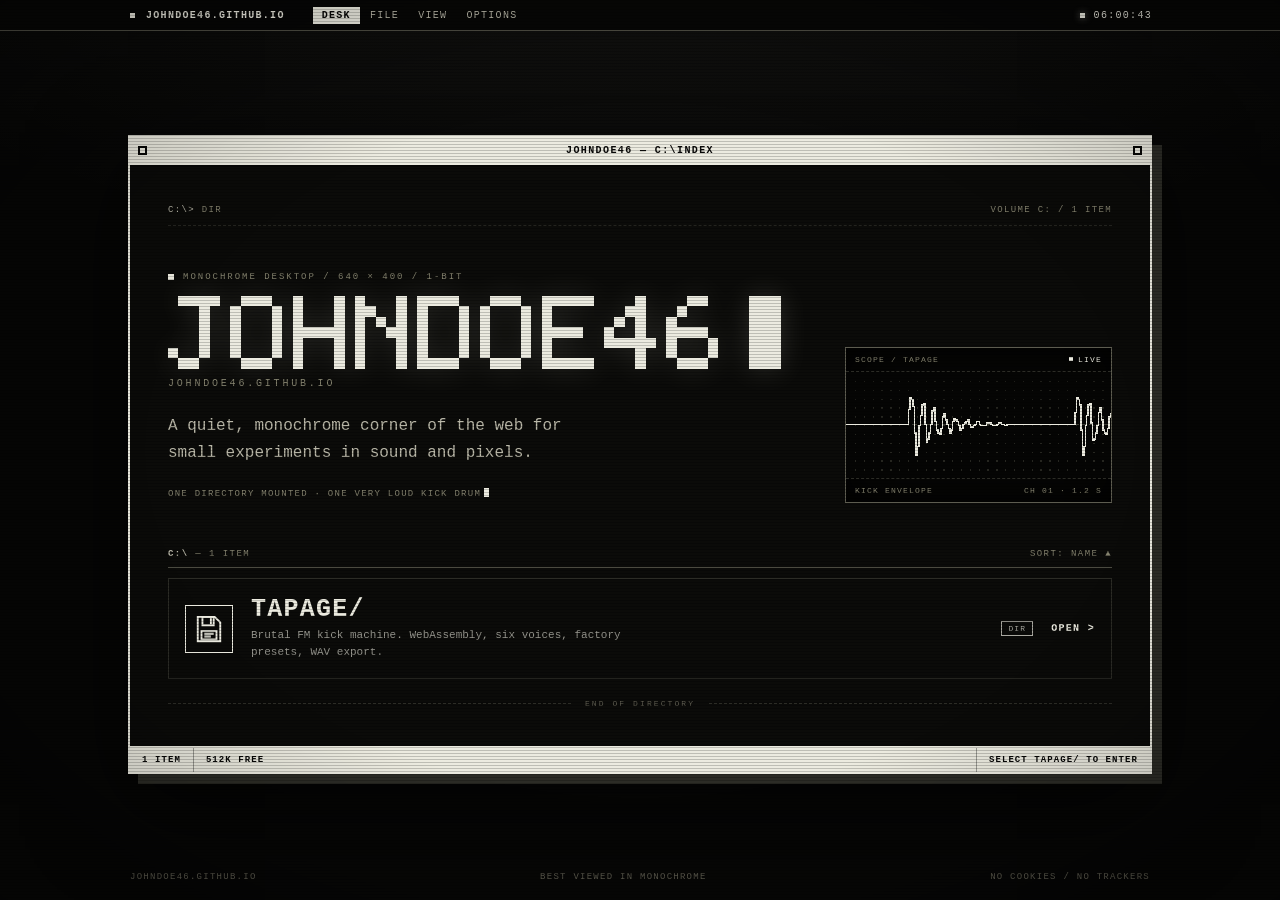
==== index.html @ 2134aabb "add index" ====
<!doctype html>
<html lang="en">
<head>
  <meta charset="utf-8">
  <meta name="viewport" content="width=device-width, initial-scale=1">
  <meta name="color-scheme" content="dark">
  <title>JOHNDOE46 — Monochrome Index</title>
  <meta name="description" content="A quiet, monochrome corner of the web for small experiments in sound and pixels. Home of Tapage, a fixed-point FM kick machine for the browser.">
  <meta name="theme-color" content="#070706">
  <meta property="og:title" content="JOHNDOE46 — Monochrome Index">
  <meta property="og:description" content="A quiet, monochrome corner of the web. One directory mounted: a very loud kick drum.">
  <meta property="og:type" content="website">
  <link rel="icon" href="data:image/svg+xml,%3Csvg xmlns='http://www.w3.org/2000/svg' viewBox='0 0 16 16'%3E%3Crect width='16' height='16' fill='%23070706'/%3E%3Crect x='2' y='2' width='12' height='12' fill='%23ecebe0'/%3E%3Crect x='5' y='5' width='6' height='6' fill='%23070706'/%3E%3C/svg%3E">
  <style>
    :root {
      --bg: #070706;
      --panel: #0b0b09;
      --ink: #ecebe0;
      --ink-soft: #b9b7a8;
      --ink-dim: #85836f;
      --ink-faint: #5e5c50;
      --line: #ecebe0;
      --line-mid: #5d5c50;
      --line-soft: #2c2c26;
      --mono: ui-monospace, "SFMono-Regular", "SF Mono", Menlo, Monaco, Consolas, "Liberation Mono", monospace;
      --max: 1080px;
      --pad: clamp(16px, 4vw, 28px);
    }

    *,
    *::before,
    *::after {
      box-sizing: border-box;
    }

    html {
      background: var(--bg);
    }

    body {
      margin: 0;
      min-height: 100vh;
      display: flex;
      flex-direction: column;
      color: var(--ink);
      font-family: var(--mono);
      background:
        radial-gradient(ellipse 120% 70% at 50% -10%, rgba(236, 235, 224, 0.055), transparent 58%),
        var(--bg);
      -webkit-font-smoothing: antialiased;
    }

    body::before {
      content: "";
      position: fixed;
      inset: 0;
      z-index: -1;
      pointer-events: none;
      background-image: radial-gradient(rgba(236, 235, 224, 0.07) 1px, transparent 1px);
      background-size: 6px 6px;
      -webkit-mask-image: radial-gradient(ellipse at 50% 42%, transparent 0 32%, #000 88%);
      mask-image: radial-gradient(ellipse at 50% 42%, transparent 0 32%, #000 88%);
      opacity: 0.7;
    }

    ::selection {
      background: var(--ink);
      color: var(--bg);
    }

    a {
      color: inherit;
    }

    .crt {
      position: fixed;
      inset: 0;
      z-index: 100;
      pointer-events: none;
      background:
        repeating-linear-gradient(
          to bottom,
          rgba(0, 0, 0, 0.28) 0,
          rgba(0, 0, 0, 0.28) 1px,
          transparent 1px,
          transparent 3px
        ),
        radial-gradient(ellipse at 50% 50%, transparent 54%, rgba(0, 0, 0, 0.42) 100%);
      opacity: 0.7;
    }

    .visually-hidden {
      position: absolute;
      width: 1px;
      height: 1px;
      padding: 0;
      margin: -1px;
      overflow: hidden;
      clip: rect(0 0 0 0);
      white-space: nowrap;
      border: 0;
    }

    /* ── Menu bar ─────────────────────────────────────────── */

    .menubar {
      position: relative;
      z-index: 3;
      border-bottom: 1px solid var(--line-mid);
      background: rgba(7, 7, 6, 0.94);
    }

    .menubar-inner {
      max-width: var(--max);
      height: 30px;
      margin: 0 auto;
      padding: 0 clamp(14px, 4vw, 28px);
      display: flex;
      align-items: center;
      gap: 22px;
      font-size: 10px;
      letter-spacing: 0.13em;
      text-transform: uppercase;
      color: var(--ink-soft);
      white-space: nowrap;
    }

    .menubar-brand {
      display: flex;
      align-items: center;
      gap: 9px;
      color: var(--ink);
      font-weight: 700;
    }

    .brand-mark {
      width: 9px;
      height: 9px;
      flex: none;
      background: var(--ink);
      box-shadow: inset 0 0 0 2px var(--bg);
    }

    .menubar-menu {
      display: flex;
      align-items: center;
      gap: 1px;
      margin-left: 6px;
    }

    .menubar-menu span {
      padding: 3px 9px;
    }

    .menubar-menu .is-active {
      background: var(--ink);
      color: var(--bg);
      font-weight: 700;
    }

    .menubar-right {
      margin-left: auto;
      display: flex;
      align-items: center;
      gap: 9px;
      color: var(--ink);
      font-variant-numeric: tabular-nums;
    }

    .led {
      width: 5px;
      height: 5px;
      background: var(--ink);
      box-shadow: 0 0 7px rgba(236, 235, 224, 0.5);
      animation: pulse 2.6s steps(1, end) infinite;
    }

    /* ── Page / window ────────────────────────────────────── */

    .page {
      flex: 1;
      width: 100%;
      max-width: var(--max);
      min-width: 0;
      margin: 0 auto;
      padding: clamp(20px, 4vw, 36px) var(--pad) 18px;
      display: flex;
      flex-direction: column;
    }

    .window {
      min-width: 0;
      margin-top: auto;
      border: 2px solid var(--line);
      background: var(--panel);
      box-shadow:
        10px 10px 0 var(--line-soft),
        0 30px 90px rgba(0, 0, 0, 0.62);
    }

    .titlebar {
      height: 30px;
      padding: 0 8px;
      display: flex;
      align-items: center;
      gap: 10px;
      background: var(--ink);
      color: var(--bg);
      border-bottom: 2px solid var(--bg);
      font-size: 10px;
      font-weight: 700;
      letter-spacing: 0.14em;
      text-transform: uppercase;
    }

    .titlebar-box {
      width: 9px;
      height: 9px;
      flex: none;
      border: 2px solid var(--bg);
    }

    .titlebar-text {
      flex: 1;
      min-width: 0;
      overflow: hidden;
      text-align: center;
      text-overflow: ellipsis;
      white-space: nowrap;
    }

    .window-body {
      padding: clamp(20px, 4vw, 38px);
    }

    .pathline {
      display: flex;
      justify-content: space-between;
      gap: 16px;
      padding-bottom: 10px;
      border-bottom: 1px dashed var(--line-soft);
      color: var(--ink-dim);
      font-size: 9px;
      letter-spacing: 0.15em;
      text-transform: uppercase;
    }

    .pathline .prompt {
      color: var(--ink-soft);
    }

    /* ── Hero ─────────────────────────────────────────────── */

    .hero {
      display: grid;
      grid-template-columns: minmax(0, 1.4fr) minmax(250px, 0.6fr);
      align-items: end;
      gap: clamp(28px, 5vw, 54px);
      padding: clamp(26px, 5vw, 46px) 0 0;
    }

    .eyebrow {
      margin: 0;
      display: flex;
      align-items: center;
      gap: 9px;
      color: var(--ink-dim);
      font-size: 9px;
      letter-spacing: 0.22em;
      text-transform: uppercase;
    }

    .eyebrow::before {
      content: "";
      width: 6px;
      height: 6px;
      flex: none;
      background: var(--ink);
    }

    .wordmark {
      margin: 14px 0 0;
      color: var(--ink);
      line-height: 0;
    }

    .wordmark svg {
      display: block;
      width: 100%;
      max-width: 680px;
      height: auto;
      overflow: visible;
      fill: currentColor;
      filter: drop-shadow(0 0 14px rgba(236, 235, 224, 0.16));
    }

    .wm-cursor {
      animation: blink 1.1s steps(1, end) infinite;
    }

    .domain {
      margin: 10px 0 0;
      color: var(--ink-dim);
      font-size: 10px;
      letter-spacing: 0.28em;
      text-transform: uppercase;
    }

    .lede {
      max-width: 46ch;
      margin: 24px 0 0;
      color: var(--ink-soft);
      font-size: clamp(14px, 1.5vw, 16px);
      line-height: 1.7;
    }

    .micro {
      margin: 18px 0 0;
      color: var(--ink-dim);
      font-size: 9px;
      letter-spacing: 0.14em;
      line-height: 1.9;
      text-transform: uppercase;
    }

    .cursor {
      display: inline-block;
      width: 0.55em;
      height: 0.9em;
      margin-left: 0.3em;
      vertical-align: -0.1em;
      background: var(--ink);
      animation: blink 0.95s steps(1, end) infinite;
    }

    /* ── Scope ────────────────────────────────────────────── */

    .scope {
      margin: 0;
      border: 1px solid var(--line-mid);
      background: #050504;
      box-shadow: inset 0 0 34px rgba(0, 0, 0, 0.9);
    }

    .scope-bar,
    .scope-foot {
      display: flex;
      justify-content: space-between;
      gap: 12px;
      padding: 7px 9px;
      color: var(--ink-dim);
      font-size: 8px;
      letter-spacing: 0.15em;
      text-transform: uppercase;
    }

    .scope-bar {
      border-bottom: 1px dashed var(--line-soft);
    }

    .scope-foot {
      border-top: 1px dashed var(--line-soft);
    }

    .scope-state {
      display: flex;
      align-items: center;
      gap: 5px;
      color: var(--ink);
    }

    .scope-state::before {
      content: "";
      width: 4px;
      height: 4px;
      background: currentColor;
      animation: blink 1.4s steps(1, end) infinite;
    }

    #scope {
      display: block;
      width: 100%;
      height: auto;
      aspect-ratio: 180 / 72;
      background: #050504;
      image-rendering: pixelated;
    }

    /* ── Directory ────────────────────────────────────────── */

    .directory {
      margin-top: clamp(30px, 5vw, 46px);
    }

    .dir-head {
      display: flex;
      align-items: flex-end;
      justify-content: space-between;
      gap: 16px;
      padding-bottom: 8px;
      border-bottom: 1px solid var(--line-mid);
      color: var(--ink-dim);
      font-size: 9px;
      letter-spacing: 0.16em;
      text-transform: uppercase;
    }

    .dir-head strong {
      color: var(--ink-soft);
      font-weight: 700;
    }

    .entry {
      display: grid;
      grid-template-columns: 48px minmax(0, 1fr) auto auto;
      align-items: center;
      gap: 18px;
      margin-top: 10px;
      padding: 17px 16px;
      border: 1px solid var(--line-soft);
      color: var(--ink);
      text-decoration: none;
      cursor: pointer;
      -webkit-tap-highlight-color: transparent;
    }

    .entry:is(:hover, :focus-visible) {
      background: var(--ink);
      color: var(--bg);
      border-color: var(--ink);
      outline: none;
    }

    .entry:focus-visible {
      outline: 2px dashed var(--ink);
      outline-offset: 4px;
    }

    .entry-icon {
      display: flex;
      align-items: center;
      justify-content: center;
      width: 48px;
      height: 48px;
      border: 1px solid currentColor;
    }

    .entry-icon svg {
      display: block;
      width: 30px;
      height: 30px;
    }

    .entry-info {
      display: flex;
      flex-direction: column;
      min-width: 0;
      gap: 4px;
    }

    .entry-name {
      font-size: clamp(20px, 2.4vw, 25px);
      font-weight: 700;
      letter-spacing: 0.05em;
      line-height: 1.1;
    }

    .entry-desc {
      max-width: 62ch;
      color: inherit;
      font-size: 11px;
      line-height: 1.55;
      opacity: 0.62;
    }

    .entry-type {
      padding: 2px 6px;
      border: 1px solid currentColor;
      font-size: 8px;
      letter-spacing: 0.14em;
      opacity: 0.7;
    }

    .entry-open {
      font-size: 10px;
      font-weight: 700;
      letter-spacing: 0.13em;
      white-space: nowrap;
    }

    .dir-end {
      display: flex;
      align-items: center;
      gap: 14px;
      padding-top: 20px;
      color: var(--ink-faint);
      font-size: 8px;
      letter-spacing: 0.26em;
      text-align: center;
      text-transform: uppercase;
    }

    .dir-end::before,
    .dir-end::after {
      content: "";
      flex: 1;
      border-top: 1px dashed var(--line-soft);
    }

    /* ── Status / footer ──────────────────────────────────── */

    .statusbar {
      display: flex;
      align-items: stretch;
      min-height: 26px;
      border-top: 2px solid var(--line);
      background: var(--ink);
      color: var(--bg);
      font-size: 9px;
      font-weight: 700;
      letter-spacing: 0.12em;
      text-transform: uppercase;
    }

    .statusbar span {
      display: flex;
      align-items: center;
      padding: 0 12px;
    }

    .statusbar span + span {
      border-left: 1px solid rgba(7, 7, 6, 0.35);
    }

    .statusbar .statusbar-hint {
      margin-left: auto;
      text-align: right;
    }

    .page-footer {
      display: flex;
      justify-content: space-between;
      gap: 16px;
      margin-top: auto;
      padding: 30px 2px 0;
      color: var(--ink-faint);
      font-size: 9px;
      letter-spacing: 0.14em;
      text-transform: uppercase;
    }

    /* ── Animation ────────────────────────────────────────── */

    @keyframes blink {
      0%, 49% { opacity: 1; }
      50%, 100% { opacity: 0; }
    }

    @keyframes pulse {
      0%, 78% { opacity: 1; }
      79%, 100% { opacity: 0.25; }
    }

    @media (prefers-reduced-motion: reduce) {
      *,
      *::before,
      *::after {
        animation-duration: 0.001ms !important;
        animation-iteration-count: 1 !important;
        scroll-behavior: auto !important;
      }

      .wm-cursor,
      .cursor {
        opacity: 1;
      }
    }

    /* ── Responsive ───────────────────────────────────────── */

    @media (max-width: 820px) {
      .hero {
        grid-template-columns: 1fr;
        align-items: start;
      }

      .scope {
        width: 100%;
        max-width: 420px;
      }
    }

    @media (max-width: 640px) {
      .menubar-menu {
        display: none;
      }

      .entry {
        grid-template-columns: 42px minmax(0, 1fr) auto;
        gap: 14px;
        padding: 14px 12px;
      }

      .entry-icon {
        width: 42px;
        height: 42px;
      }

      .entry-icon svg {
        width: 26px;
        height: 26px;
      }

      .entry-type {
        display: none;
      }

      .statusbar .statusbar-hint {
        display: none;
      }

      .page-footer {
        flex-direction: column;
        gap: 7px;
      }
    }

    @media (max-width: 440px) {
      .entry {
        grid-template-columns: 38px minmax(0, 1fr);
        row-gap: 10px;
      }

      .entry-icon {
        width: 38px;
        height: 38px;
      }

      .entry-open {
        grid-column: 2;
        justify-self: start;
        padding: 4px 8px;
        border: 1px solid currentColor;
      }

      .titlebar {
        font-size: 9px;
      }

      .pathline {
        font-size: 8px;
      }
    }
  </style>
</head>
<body>
  <div class="crt" aria-hidden="true"></div>

  <header class="menubar">
    <div class="menubar-inner">
      <span class="menubar-brand"><span class="brand-mark" aria-hidden="true"></span>JOHNDOE46.GITHUB.IO</span>
      <span class="menubar-menu" aria-hidden="true">
        <span class="is-active">DESK</span>
        <span>FILE</span>
        <span>VIEW</span>
        <span>OPTIONS</span>
      </span>
      <span class="menubar-right">
        <span class="led" aria-hidden="true"></span>
        <time id="clock">--:--:--</time>
      </span>
    </div>
  </header>

  <main class="page">
    <section class="window" aria-labelledby="window-title">
      <div class="titlebar">
        <span class="titlebar-box" aria-hidden="true"></span>
        <span class="titlebar-text" id="window-title">JOHNDOE46 — C:\INDEX</span>
        <span class="titlebar-box" aria-hidden="true"></span>
      </div>

      <div class="window-body">
        <div class="pathline">
          <span><span class="prompt">C:\&gt;</span> DIR</span>
          <span>VOLUME C: / 1 ITEM</span>
        </div>

        <div class="hero">
          <div class="hero-copy">
            <p class="eyebrow">Monochrome desktop / 640 × 400 / 1-bit</p>

            <h1 class="wordmark">
              <span class="visually-hidden">JOHNDOE46</span>
              <svg viewBox="0 0 60 7" aria-hidden="true" focusable="false" shape-rendering="crispEdges">
                <defs>
                  <path id="wm-j" d="M1 0h4v1H1zM3 1h1v1H3zM3 2h1v1H3zM3 3h1v1H3zM3 4h1v1H3zM0 5h1v1H0zM3 5h1v1H3zM1 6h2v1H1z"/>
                  <path id="wm-o" d="M1 0h3v1H1zM0 1h1v1H0zM4 1h1v1H4zM0 2h1v1H0zM4 2h1v1H4zM0 3h1v1H0zM4 3h1v1H4zM0 4h1v1H0zM4 4h1v1H4zM0 5h1v1H0zM4 5h1v1H4zM1 6h3v1H1z"/>
                  <path id="wm-h" d="M0 0h1v1H0zM4 0h1v1H4zM0 1h1v1H0zM4 1h1v1H4zM0 2h1v1H0zM4 2h1v1H4zM0 3h5v1H0zM0 4h1v1H0zM4 4h1v1H4zM0 5h1v1H0zM4 5h1v1H4zM0 6h1v1H0zM4 6h1v1H4z"/>
                  <path id="wm-n" d="M0 0h1v1H0zM4 0h1v1H4zM0 1h2v1H0zM4 1h1v1H4zM0 2h1v1H0zM2 2h1v1H2zM4 2h1v1H4zM0 3h1v1H0zM3 3h2v1H3zM0 4h1v1H0zM4 4h1v1H4zM0 5h1v1H0zM4 5h1v1H4zM0 6h1v1H0zM4 6h1v1H4z"/>
                  <path id="wm-d" d="M0 0h4v1H0zM0 1h1v1H0zM4 1h1v1H4zM0 2h1v1H0zM4 2h1v1H4zM0 3h1v1H0zM4 3h1v1H4zM0 4h1v1H0zM4 4h1v1H4zM0 5h1v1H0zM4 5h1v1H4zM0 6h4v1H0z"/>
                  <path id="wm-e" d="M0 0h5v1H0zM0 1h1v1H0zM0 2h1v1H0zM0 3h4v1H0zM0 4h1v1H0zM0 5h1v1H0zM0 6h5v1H0z"/>
                  <path id="wm-4" d="M3 0h1v1H3zM2 1h2v1H2zM1 2h1v1H1zM3 2h1v1H3zM0 3h1v1H0zM3 3h1v1H3zM0 4h5v1H0zM3 5h1v1H3zM3 6h1v1H3z"/>
                  <path id="wm-6" d="M2 0h2v1H2zM1 1h1v1H1zM0 2h1v1H0zM0 3h4v1H0zM0 4h1v1H0zM4 4h1v1H4zM0 5h1v1H0zM4 5h1v1H4zM1 6h3v1H1z"/>
                </defs>
                <use href="#wm-j" x="0"/>
                <use href="#wm-o" x="6"/>
                <use href="#wm-h" x="12"/>
                <use href="#wm-n" x="18"/>
                <use href="#wm-d" x="24"/>
                <use href="#wm-o" x="30"/>
                <use href="#wm-e" x="36"/>
                <use href="#wm-4" x="42"/>
                <use href="#wm-6" x="48"/>
                <rect class="wm-cursor" x="56" y="0" width="3" height="7"/>
              </svg>
            </h1>

            <p class="domain">JOHNDOE46.GITHUB.IO</p>
            <p class="lede">A quiet, monochrome corner of the web for small experiments in sound and pixels.</p>
            <p class="micro">One directory mounted · one very loud kick drum<span class="cursor" aria-hidden="true"></span></p>
          </div>

          <figure class="scope" aria-hidden="true">
            <div class="scope-bar">
              <span>Scope / Tapage</span>
              <span class="scope-state">Live</span>
            </div>
            <canvas id="scope" width="180" height="72"></canvas>
            <figcaption class="scope-foot">
              <span>Kick envelope</span>
              <span>CH 01 · 1.2 s</span>
            </figcaption>
          </figure>
        </div>

        <section class="directory" aria-labelledby="directory-title">
          <h2 class="visually-hidden" id="directory-title">Directory</h2>
          <div class="dir-head">
            <span><strong>C:\</strong> — 1 item</span>
            <span>Sort: name ▲</span>
          </div>

          <a class="entry" href="tapage/" aria-label="Open Tapage, the fixed-point FM kick machine">
            <span class="entry-icon" aria-hidden="true">
              <svg viewBox="0 0 32 32" fill="none" stroke="currentColor" stroke-width="2" stroke-linejoin="miter">
                <path d="M4 3h18l6 6v20H4z"/>
                <path d="M9 3h12v9H9z"/>
                <path d="M18 4v7"/>
                <path d="M8 18h16v9H8z"/>
                <path d="M11 21h10M11 24h7"/>
              </svg>
            </span>
            <span class="entry-info">
              <span class="entry-name">TAPAGE/</span>
              <span class="entry-desc">Brutal FM kick machine. WebAssembly, six voices, factory presets, WAV export.</span>
            </span>
            <span class="entry-type" aria-hidden="true">DIR</span>
            <span class="entry-open" aria-hidden="true">OPEN &gt;</span>
          </a>

          <div class="dir-end">End of directory</div>
        </section>
      </div>

      <div class="statusbar">
        <span>1 item</span>
        <span>512K free</span>
        <span class="statusbar-hint">Select TAPAGE/ to enter</span>
      </div>
    </section>

    <footer class="page-footer">
      <span>JOHNDOE46.GITHUB.IO</span>
      <span>Best viewed in monochrome</span>
      <span>No cookies / no trackers</span>
    </footer>
  </main>

  <script>
    (() => {
      const clock = document.getElementById("clock");
      const pad = (value) => String(value).padStart(2, "0");

      function tick() {
        const now = new Date();
        clock.textContent = `${pad(now.getHours())}:${pad(now.getMinutes())}:${pad(now.getSeconds())}`;
        clock.setAttribute("datetime", now.toISOString());
      }

      tick();
      window.setInterval(tick, 1000);

      const scope = document.getElementById("scope");
      const reduceMotion = window.matchMedia("(prefers-reduced-motion: reduce)");

      if (scope && scope.getContext) {
        const ctx = scope.getContext("2d");
        const W = scope.width;
        const H = scope.height;
        const mid = Math.floor((H - 1) / 2);

        function drawGrid() {
          ctx.fillStyle = "#262620";
          for (let x = 6; x < W; x += 6) {
            for (let y = 6; y < H - 1; y += 6) {
              if (y !== mid) ctx.fillRect(x, y, 1, 1);
            }
          }

          ctx.fillStyle = "#3b3b32";
          for (let x = 0; x < W; x += 5) {
            ctx.fillRect(x, mid, 3, 1);
          }
        }

        function sample(secondsAgo, nowSeconds) {
          const period = 1.2;
          const absolute = nowSeconds - secondsAgo;
          const sinceBeat = ((absolute % period) + period) % period;
          const envelope = Math.exp(-5.2 * sinceBeat);
          const wobble = Math.sin(sinceBeat * 79) * 0.82 + Math.sin(sinceBeat * 177 + 1.1) * 0.18;
          return envelope * wobble;
        }

        function draw(nowMs) {
          const nowSeconds = nowMs / 1000;
          const span = 1.9;
          let previousY = null;

          ctx.clearRect(0, 0, W, H);
          drawGrid();
          ctx.fillStyle = "#ecebe0";

          for (let x = 0; x < W; x += 1) {
            const secondsAgo = ((W - 1 - x) / (W - 1)) * span;
            const amplitude = sample(secondsAgo, nowSeconds);
            const y = Math.max(2, Math.min(H - 3, Math.round(mid - amplitude * (mid - 5))));

            if (previousY === null) {
              ctx.fillRect(x, y, 1, 1);
            } else {
              ctx.fillRect(x, Math.min(previousY, y), 1, Math.abs(y - previousY) + 1);
            }

            previousY = y;
          }
        }

        let animationId = 0;
        let lastDraw = 0;

        function frame(now) {
          if (!document.hidden && now - lastDraw > 70) {
            draw(now);
            lastDraw = now;
          }
          animationId = window.requestAnimationFrame(frame);
        }

        function syncMotionPreference() {
          if (animationId) {
            window.cancelAnimationFrame(animationId);
            animationId = 0;
          }

          if (reduceMotion.matches) {
            draw(0);
          } else {
            draw(performance.now());
            animationId = window.requestAnimationFrame(frame);
          }
        }

        syncMotionPreference();

        if (typeof reduceMotion.addEventListener === "function") {
          reduceMotion.addEventListener("change", syncMotionPreference);
        }
      }
    })();
  </script>
</body>
</html>
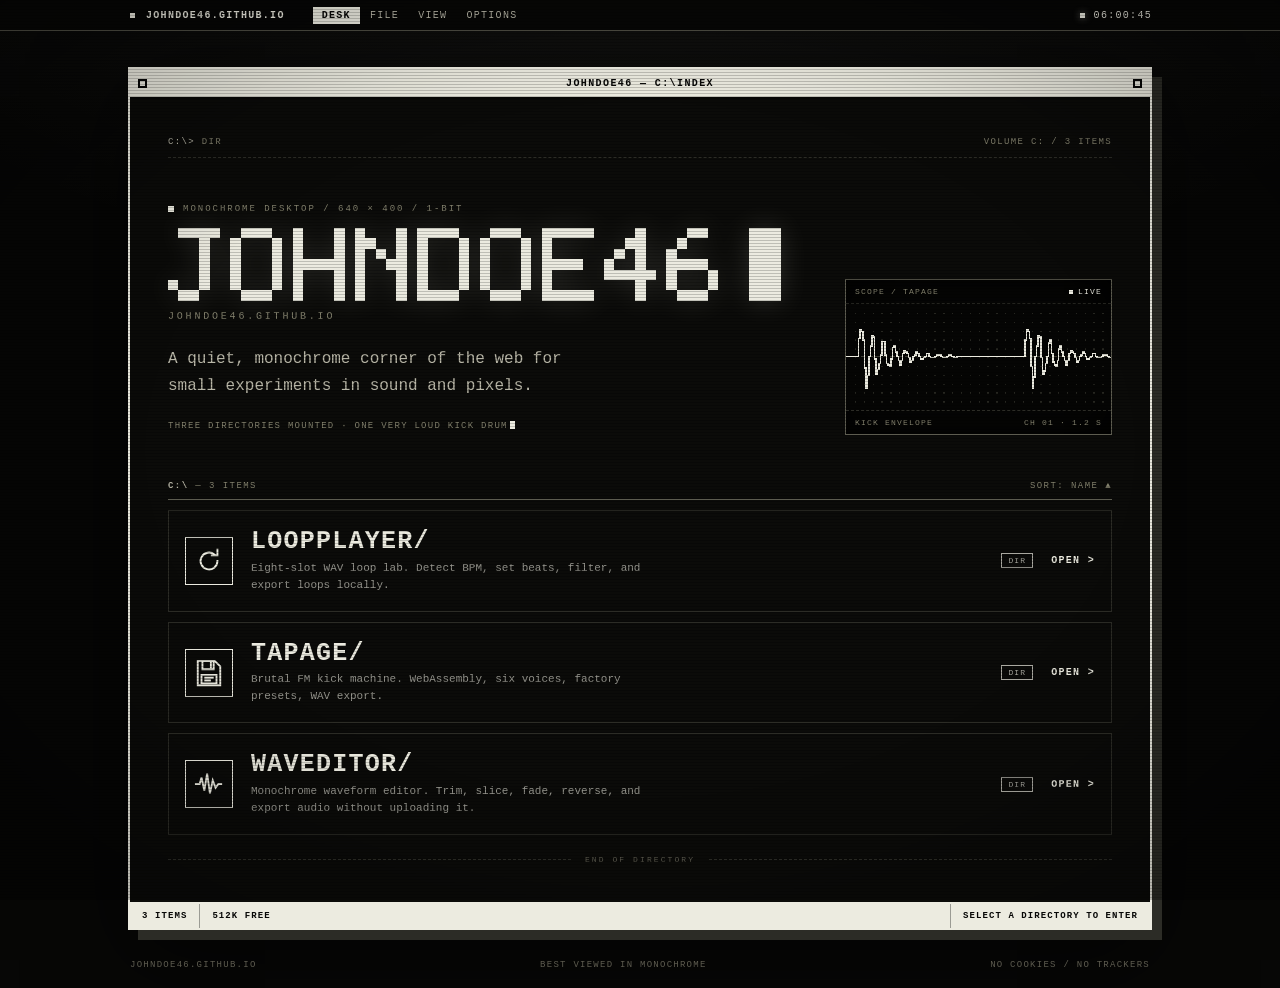
==== commit dbc38eec: "add waveditor and loopplayer" ====
--- a/index.html
+++ b/index.html
@@ -5,10 +5,10 @@
   <meta name="viewport" content="width=device-width, initial-scale=1">
   <meta name="color-scheme" content="dark">
   <title>JOHNDOE46 — Monochrome Index</title>
-  <meta name="description" content="A quiet, monochrome corner of the web for small experiments in sound and pixels. Home of Tapage, a fixed-point FM kick machine for the browser.">
+  <meta name="description" content="A quiet, monochrome corner of the web for small experiments in sound and pixels. Home of Loopplayer, Tapage, and Waveditor.">
   <meta name="theme-color" content="#070706">
   <meta property="og:title" content="JOHNDOE46 — Monochrome Index">
-  <meta property="og:description" content="A quiet, monochrome corner of the web. One directory mounted: a very loud kick drum.">
+  <meta property="og:description" content="A quiet, monochrome corner of the web. Three directories mounted: a loop lab, a very loud kick drum and a quiet waveform editor.">
   <meta property="og:type" content="website">
   <link rel="icon" href="data:image/svg+xml,%3Csvg xmlns='http://www.w3.org/2000/svg' viewBox='0 0 16 16'%3E%3Crect width='16' height='16' fill='%23070706'/%3E%3Crect x='2' y='2' width='12' height='12' fill='%23ecebe0'/%3E%3Crect x='5' y='5' width='6' height='6' fill='%23070706'/%3E%3C/svg%3E">
   <style>
@@ -683,7 +683,7 @@
       <div class="window-body">
         <div class="pathline">
           <span><span class="prompt">C:\&gt;</span> DIR</span>
-          <span>VOLUME C: / 1 ITEM</span>
+          <span>VOLUME C: / 3 ITEMS</span>
         </div>
 
         <div class="hero">
@@ -718,7 +718,7 @@
 
             <p class="domain">JOHNDOE46.GITHUB.IO</p>
             <p class="lede">A quiet, monochrome corner of the web for small experiments in sound and pixels.</p>
-            <p class="micro">One directory mounted · one very loud kick drum<span class="cursor" aria-hidden="true"></span></p>
+            <p class="micro">Three directories mounted · one very loud kick drum<span class="cursor" aria-hidden="true"></span></p>
           </div>
 
           <figure class="scope" aria-hidden="true">
@@ -737,11 +737,26 @@
         <section class="directory" aria-labelledby="directory-title">
           <h2 class="visually-hidden" id="directory-title">Directory</h2>
           <div class="dir-head">
-            <span><strong>C:\</strong> — 1 item</span>
+            <span><strong>C:\</strong> — 3 items</span>
             <span>Sort: name ▲</span>
           </div>
 
-          <a class="entry" href="tapage/" aria-label="Open Tapage, the fixed-point FM kick machine">
+          <a class="entry" href="loopplayer/" aria-label="Open Loopplayer, the 3030 Music loop lab">
+            <span class="entry-icon" aria-hidden="true">
+              <svg viewBox="0 0 32 32" fill="none" stroke="currentColor" stroke-width="2" stroke-linejoin="miter" stroke-linecap="square">
+                <path d="M25 16a9 9 0 1 1-3-6.7"/>
+                <path d="M25 4v6h-6"/>
+              </svg>
+            </span>
+            <span class="entry-info">
+              <span class="entry-name">LOOPPLAYER/</span>
+              <span class="entry-desc">Eight-slot WAV loop lab. Detect BPM, set beats, filter, and export loops locally.</span>
+            </span>
+            <span class="entry-type" aria-hidden="true">DIR</span>
+            <span class="entry-open" aria-hidden="true">OPEN &gt;</span>
+          </a>
+
+          <a class="entry" href="tapage/" aria-label="Open Tapage, the brutal FM kick machine">
             <span class="entry-icon" aria-hidden="true">
               <svg viewBox="0 0 32 32" fill="none" stroke="currentColor" stroke-width="2" stroke-linejoin="miter">
                 <path d="M4 3h18l6 6v20H4z"/>
@@ -759,14 +774,28 @@
             <span class="entry-open" aria-hidden="true">OPEN &gt;</span>
           </a>
 
+          <a class="entry" href="waveditor/" aria-label="Open Waveditor, the monochrome audio waveform editor">
+            <span class="entry-icon" aria-hidden="true">
+              <svg viewBox="0 0 32 32" fill="none" stroke="currentColor" stroke-width="2" stroke-linejoin="miter" stroke-linecap="square">
+                <path d="M2 16h4l2-7 3 14 3-18 3 21 3-14 3 8 3-4h3"/>
+              </svg>
+            </span>
+            <span class="entry-info">
+              <span class="entry-name">WAVEDITOR/</span>
+              <span class="entry-desc">Monochrome waveform editor. Trim, slice, fade, reverse, and export audio without uploading it.</span>
+            </span>
+            <span class="entry-type" aria-hidden="true">DIR</span>
+            <span class="entry-open" aria-hidden="true">OPEN &gt;</span>
+          </a>
+
           <div class="dir-end">End of directory</div>
         </section>
       </div>
 
       <div class="statusbar">
-        <span>1 item</span>
+        <span>3 items</span>
         <span>512K free</span>
-        <span class="statusbar-hint">Select TAPAGE/ to enter</span>
+        <span class="statusbar-hint">Select a directory to enter</span>
       </div>
     </section>
 
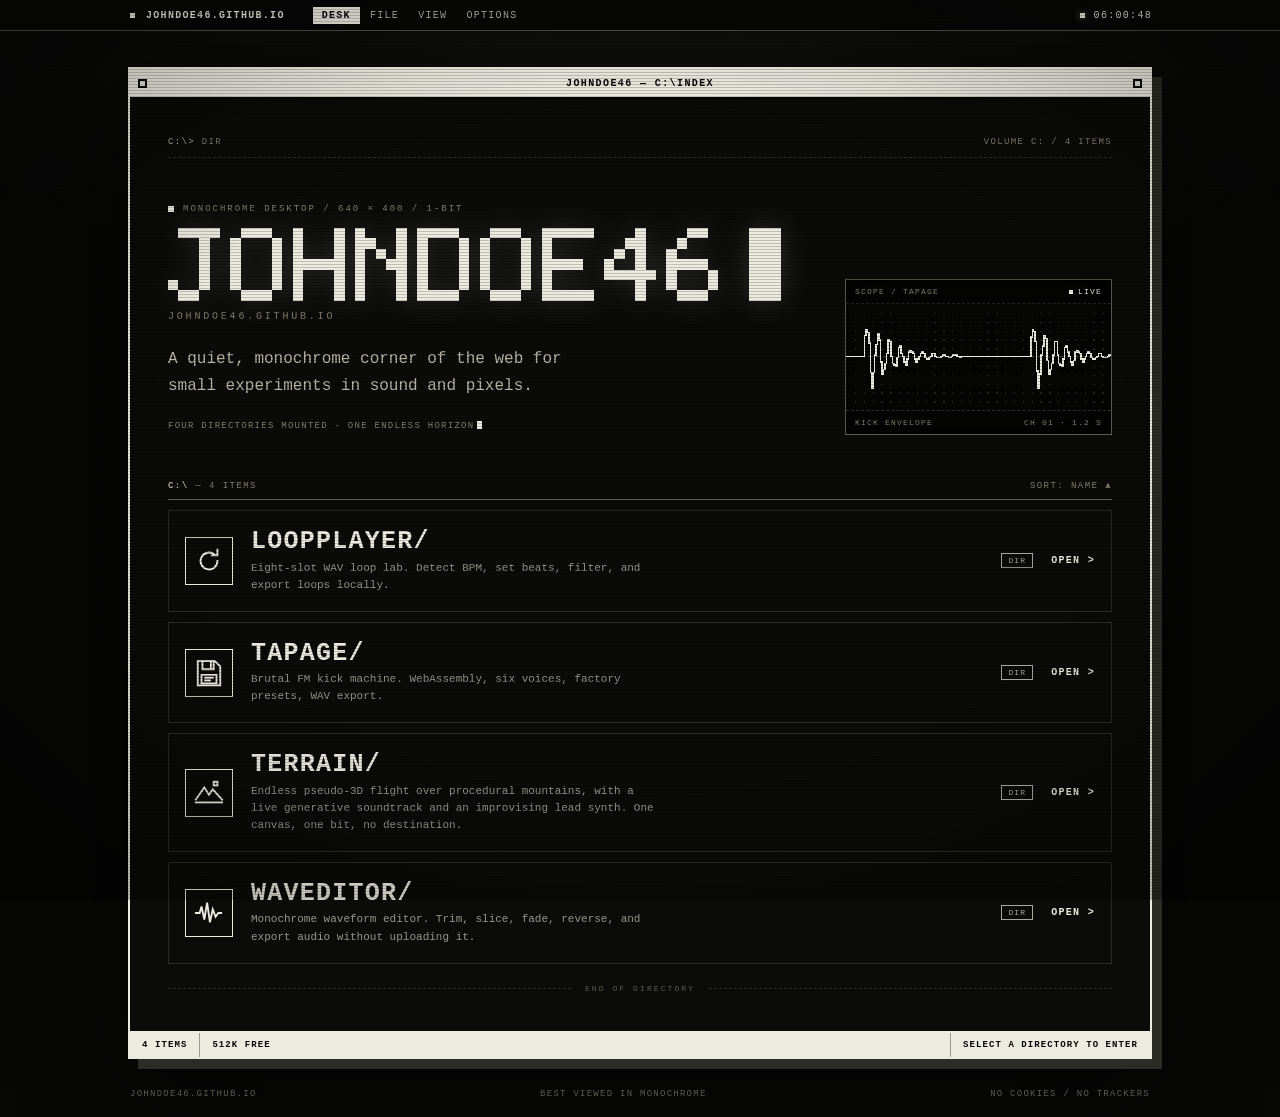
==== commit b3181815: "add terrain flight with generative soundtrack" ====
--- a/index.html
+++ b/index.html
@@ -5,10 +5,10 @@
   <meta name="viewport" content="width=device-width, initial-scale=1">
   <meta name="color-scheme" content="dark">
   <title>JOHNDOE46 — Monochrome Index</title>
-  <meta name="description" content="A quiet, monochrome corner of the web for small experiments in sound and pixels. Home of Loopplayer, Tapage, and Waveditor.">
+  <meta name="description" content="A quiet, monochrome corner of the web for small experiments in sound and pixels. Home of Loopplayer, Tapage, Terrain, and Waveditor.">
   <meta name="theme-color" content="#070706">
   <meta property="og:title" content="JOHNDOE46 — Monochrome Index">
-  <meta property="og:description" content="A quiet, monochrome corner of the web. Three directories mounted: a loop lab, a very loud kick drum and a quiet waveform editor.">
+  <meta property="og:description" content="A quiet, monochrome corner of the web. Four directories mounted: a loop lab, a very loud kick drum, a quiet waveform editor, and an endless 1-bit flight with a generated soundtrack.">
   <meta property="og:type" content="website">
   <link rel="icon" href="data:image/svg+xml,%3Csvg xmlns='http://www.w3.org/2000/svg' viewBox='0 0 16 16'%3E%3Crect width='16' height='16' fill='%23070706'/%3E%3Crect x='2' y='2' width='12' height='12' fill='%23ecebe0'/%3E%3Crect x='5' y='5' width='6' height='6' fill='%23070706'/%3E%3C/svg%3E">
   <style>
@@ -683,7 +683,7 @@
       <div class="window-body">
         <div class="pathline">
           <span><span class="prompt">C:\&gt;</span> DIR</span>
-          <span>VOLUME C: / 3 ITEMS</span>
+          <span>VOLUME C: / 4 ITEMS</span>
         </div>
 
         <div class="hero">
@@ -718,7 +718,7 @@
 
             <p class="domain">JOHNDOE46.GITHUB.IO</p>
             <p class="lede">A quiet, monochrome corner of the web for small experiments in sound and pixels.</p>
-            <p class="micro">Three directories mounted · one very loud kick drum<span class="cursor" aria-hidden="true"></span></p>
+            <p class="micro">Four directories mounted · one endless horizon<span class="cursor" aria-hidden="true"></span></p>
           </div>
 
           <figure class="scope" aria-hidden="true">
@@ -737,7 +737,7 @@
         <section class="directory" aria-labelledby="directory-title">
           <h2 class="visually-hidden" id="directory-title">Directory</h2>
           <div class="dir-head">
-            <span><strong>C:\</strong> — 3 items</span>
+            <span><strong>C:\</strong> — 4 items</span>
             <span>Sort: name ▲</span>
           </div>
 
@@ -774,6 +774,22 @@
             <span class="entry-open" aria-hidden="true">OPEN &gt;</span>
           </a>
 
+          <a class="entry" href="terrain/" aria-label="Open Terrain, the infinite one-bit flight">
+            <span class="entry-icon" aria-hidden="true">
+              <svg viewBox="0 0 32 32" fill="none" stroke="currentColor" stroke-width="2" stroke-linejoin="miter" stroke-linecap="square">
+                <path d="M2 23 11 10l5 8 4-6 10 11"/>
+                <path d="M2 26h28"/>
+                <rect x="21" y="4" width="4" height="4"/>
+              </svg>
+            </span>
+            <span class="entry-info">
+              <span class="entry-name">TERRAIN/</span>
+              <span class="entry-desc">Endless pseudo-3D flight over procedural mountains, with a live generative soundtrack and an improvising lead synth. One canvas, one bit, no destination.</span>
+            </span>
+            <span class="entry-type" aria-hidden="true">DIR</span>
+            <span class="entry-open" aria-hidden="true">OPEN &gt;</span>
+          </a>
+
           <a class="entry" href="waveditor/" aria-label="Open Waveditor, the monochrome audio waveform editor">
             <span class="entry-icon" aria-hidden="true">
               <svg viewBox="0 0 32 32" fill="none" stroke="currentColor" stroke-width="2" stroke-linejoin="miter" stroke-linecap="square">
@@ -793,7 +809,7 @@
       </div>
 
       <div class="statusbar">
-        <span>3 items</span>
+        <span>4 items</span>
         <span>512K free</span>
         <span class="statusbar-hint">Select a directory to enter</span>
       </div>
